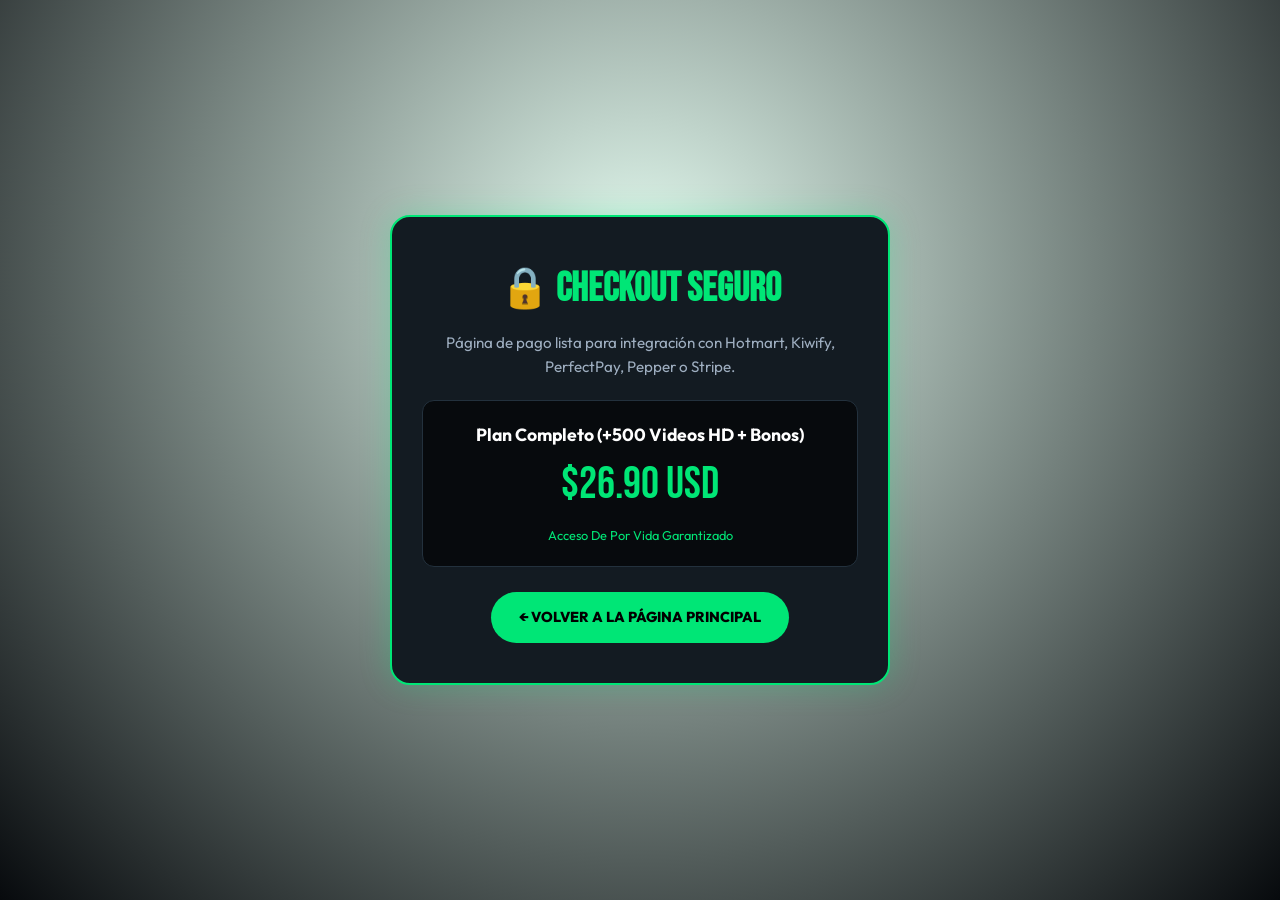
==== checkout/index.html @ fd40225d "Add files via upload" ====
<!DOCTYPE html>
<html lang="es">
<head>
  <meta charset="UTF-8">
  <meta name="viewport" content="width=device-width, initial-scale=1.0">
  <title>Checkout Seguro — Entrenamiento con Ligas Elásticas</title>
  <link rel="stylesheet" href="../styles.css">
  <style>
    body {
      display: flex;
      align-items: center;
      justify-content: center;
      min-height: 100vh;
      background: radial-gradient(circle at 50% 30%, rgba(0, 230, 118, 0.1) 0%, #070a0d 100%);
      padding: 20px;
    }
    .checkout-box {
      background: #131b22;
      border: 2px solid #00e676;
      border-radius: 20px;
      padding: 40px 30px;
      max-width: 500px;
      width: 100%;
      text-align: center;
      box-shadow: 0 0 30px rgba(0, 230, 118, 0.25);
    }
    .checkout-box h1 {
      font-family: 'Bebas Neue', sans-serif;
      font-size: 2.5rem;
      color: #00e676;
      margin-bottom: 10px;
    }
    .checkout-box p {
      color: #9eaec0;
      font-size: 0.95rem;
      margin-bottom: 20px;
    }
    .plan-info {
      background: #070a0d;
      padding: 20px;
      border-radius: 12px;
      border: 1px solid #23313d;
      margin-bottom: 25px;
    }
    .plan-title {
      font-weight: 700;
      color: #fff;
      font-size: 1.1rem;
    }
    .plan-price {
      font-family: 'Bebas Neue', sans-serif;
      font-size: 2.8rem;
      color: #00e676;
    }
    .back-btn {
      display: inline-block;
      background: #00e676;
      color: #000;
      font-weight: 800;
      padding: 14px 28px;
      border-radius: 30px;
      text-decoration: none;
      text-transform: uppercase;
      font-size: 0.9rem;
    }
  </style>
</head>
<body>
  <div class="checkout-box">
    <h1>🔒 Checkout Seguro</h1>
    <p>Página de pago lista para integración con Hotmart, Kiwify, PerfectPay, Pepper o Stripe.</p>
    
    <div class="plan-info">
      <div class="plan-title" id="displayPlan">Plan Seleccionado</div>
      <div class="plan-price" id="displayPrice">$ --</div>
      <div style="font-size: 0.8rem; color: #00e676; margin-top: 5px;">Acceso De Por Vida Garantizado</div>
    </div>

    <a href="../index.html" class="back-btn">← Volver a la Página Principal</a>
  </div>

  <script>
    const params = new URLSearchParams(window.location.search);
    const plan = params.get('plan') || 'completo';
    const price = params.get('price') || '26.90';
    
    const displayPlan = document.getElementById('displayPlan');
    const displayPrice = document.getElementById('displayPrice');
    
    if (plan === 'basico') {
      displayPlan.textContent = 'Plan Básico (100 Ejercicios PDF)';
    } else if (plan === 'completo_promo') {
      displayPlan.textContent = 'Plan Completo Promo (+500 Videos HD + Bonos)';
    } else {
      displayPlan.textContent = 'Plan Completo (+500 Videos HD + Bonos)';
    }
    
    displayPrice.textContent = `$${price} USD`;
  </script>
</body>
</html>
---- styles.css ----
/* ==========================================================================
   TREINOS COM ELÁSTICO - STYLESHEET
   Estilo moderno, alta conversão, responsivo & VSL 9:16
   ========================================================================== */

@import url('https://fonts.googleapis.com/css2?family=Bebas+Neue&family=Outfit:wght@300;400;500;600;700;800;900&display=swap');

:root {
  --neon-green: #00e676;
  --neon-green-glow: rgba(0, 230, 118, 0.4);
  --neon-green-dark: #00b359;
  --dark-bg: #070a0d;
  --dark-bg-alt: #0d1318;
  --card-bg: #131b22;
  --card-bg-hover: #1a252f;
  --border-color: #23313d;
  --border-highlight: #00e676;
  --text-primary: #ffffff;
  --text-secondary: #9eaec0;
  --accent-orange: #ff6b35;
  --accent-orange-glow: rgba(255, 107, 53, 0.4);
  --gradient-urgency: linear-gradient(90deg, #094736 0%, #00e676 100%);
  --gradient-cta: linear-gradient(135deg, #00e676 0%, #00b359 100%);
  --radius-sm: 8px;
  --radius-md: 16px;
  --radius-lg: 24px;
  --shadow-main: 0 10px 30px rgba(0, 0, 0, 0.5);
  --shadow-neon: 0 0 30px rgba(0, 230, 118, 0.25);
  --transition-fast: 0.2s ease;
  --transition-normal: 0.3s cubic-bezier(0.4, 0, 0.2, 1);
}

/* RESET & BASE */
*, *::before, *::after {
  margin: 0;
  padding: 0;
  box-sizing: border-box;
}

html {
  scroll-behavior: smooth;
  font-size: 16px;
  -webkit-font-smoothing: antialiased;
}

body {
  font-family: 'Outfit', sans-serif;
  background-color: var(--dark-bg);
  color: var(--text-primary);
  line-height: 1.6;
  overflow-x: hidden;
}

img, video {
  max-width: 100%;
  height: auto;
  display: block;
}

a {
  color: inherit;
  text-decoration: none;
}

button {
  font-family: inherit;
  cursor: pointer;
}

.container {
  width: 100%;
  max-width: 1200px;
  margin: 0 auto;
  padding: 0 20px;
}

/* ==========================================================================
   BARRA DE URGÊNCIA STICKY
   ========================================================================== */
.urgency-bar {
  position: sticky;
  top: 0;
  z-index: 100;
  background: var(--gradient-urgency);
  color: #000;
  padding: 10px 16px;
  text-align: center;
  font-weight: 700;
  font-size: 0.9rem;
  letter-spacing: 0.3px;
  box-shadow: 0 4px 20px rgba(0, 230, 118, 0.25);
  display: flex;
  align-items: center;
  justify-content: center;
  gap: 8px;
  animation: urgencyPulse 2.5s infinite alternate;
}

@keyframes urgencyPulse {
  0% { opacity: 0.95; filter: brightness(1); }
  100% { opacity: 1; filter: brightness(1.15); }
}

.urgency-bar span strong {
  background: #000;
  color: var(--neon-green);
  padding: 2px 8px;
  border-radius: 4px;
  font-size: 0.85rem;
  margin: 0 4px;
  display: inline-block;
}

/* ==========================================================================
   SEÇÃO HERO & VSL 9:16 (ÁREA SUPERIOR)
   ========================================================================== */
.hero {
  padding: 40px 0 60px;
  position: relative;
  background: radial-gradient(circle at 50% 20%, rgba(0, 230, 118, 0.08) 0%, transparent 70%);
}

.hero-wrapper {
  display: flex;
  flex-direction: column;
  align-items: center;
  text-align: center;
  max-width: 900px;
  margin: 0 auto;
}

.hero-badge {
  display: inline-flex;
  align-items: center;
  gap: 6px;
  background: var(--accent-orange);
  color: #000;
  padding: 6px 16px;
  border-radius: 50px;
  font-size: 0.8rem;
  font-weight: 800;
  letter-spacing: 1.5px;
  text-transform: uppercase;
  margin-bottom: 20px;
  box-shadow: 0 0 15px var(--accent-orange-glow);
}

.hero h1 {
  font-family: 'Bebas Neue', cursive, sans-serif;
  font-size: clamp(2.5rem, 6vw, 4.5rem);
  line-height: 1.05;
  letter-spacing: 1px;
  margin-bottom: 16px;
  background: linear-gradient(180deg, #ffffff 0%, #d1d8e0 100%);
  -webkit-background-clip: text;
  -webkit-text-fill-color: transparent;
}

.hero h1 span.highlight {
  background: linear-gradient(90deg, #00e676 0%, #33ff99 100%);
  -webkit-background-clip: text;
  -webkit-text-fill-color: transparent;
  display: inline;
}

.hero-subtitle {
  font-size: clamp(1rem, 2.5vw, 1.25rem);
  color: var(--text-secondary);
  max-width: 750px;
  margin-bottom: 35px;
  line-height: 1.7;
}

/* CONTAINER VSL 9:16 VERTICAL */
.vsl-916-section {
  width: 100%;
  max-width: 400px;
  margin: 0 auto 35px;
  position: relative;
}

.vsl-header-badge {
  display: flex;
  align-items: center;
  justify-content: center;
  gap: 8px;
  font-size: 0.85rem;
  font-weight: 700;
  color: var(--neon-green);
  text-transform: uppercase;
  letter-spacing: 1px;
  margin-bottom: 12px;
  background: rgba(0, 230, 118, 0.1);
  padding: 6px 14px;
  border-radius: 30px;
  border: 1px solid rgba(0, 230, 118, 0.25);
  width: fit-content;
  margin-left: auto;
  margin-right: auto;
}

.vsl-header-badge .pulse-icon {
  width: 8px;
  height: 8px;
  background-color: var(--neon-green);
  border-radius: 50%;
  box-shadow: 0 0 10px var(--neon-green);
  animation: blink 1.2s infinite;
}

@keyframes blink {
  0%, 100% { opacity: 1; transform: scale(1); }
  50% { opacity: 0.3; transform: scale(0.8); }
}

.vsl-frame-wrapper {
  position: relative;
  width: 100%;
  background: #000;
  border-radius: var(--radius-md);
  overflow: hidden;
  border: 3px solid var(--neon-green);
  box-shadow: 0 15px 50px rgba(0, 230, 118, 0.3), 0 0 20px rgba(0, 0, 0, 0.8);
  transition: transform 0.3s ease, box-shadow 0.3s ease;
}

.vsl-frame-wrapper:hover {
  transform: translateY(-2px);
  box-shadow: 0 20px 60px rgba(0, 230, 118, 0.4);
}

.vsl-frame-wrapper iframe,
.vsl-frame-wrapper video {
  position: absolute;
  top: 0;
  left: 0;
  width: 100%;
  height: 100%;
  object-fit: cover;
  border: none;
}

/* OVERLAY VSL PLACEHOLDER SE NÃO HOUVER VÍDEO EMBED */
.vsl-placeholder-overlay {
  position: absolute;
  inset: 0;
  background: linear-gradient(180deg, rgba(0, 0, 0, 0.3) 0%, rgba(7, 10, 13, 0.85) 100%),
              url('https://metodotreino.com/wp-content/uploads/2026/03/bonus-1-DiQcJpWj.jpg') center/cover no-repeat;
  display: flex;
  flex-direction: column;
  align-items: center;
  justify-content: center;
  padding: 30px 20px;
  text-align: center;
  z-index: 5;
  cursor: pointer;
  transition: opacity 0.3s ease;
}

.vsl-placeholder-overlay.hidden {
  display: none;
}

.play-btn-pulse {
  width: 80px;
  height: 80px;
  background: var(--neon-green);
  border-radius: 50%;
  display: flex;
  align-items: center;
  justify-content: center;
  color: #000;
  font-size: 2rem;
  margin-bottom: 20px;
  box-shadow: 0 0 0 0 rgba(0, 230, 118, 0.6);
  animation: pulseBtn 1.8s infinite;
  transition: transform 0.2s ease;
}

.vsl-placeholder-overlay:hover .play-btn-pulse {
  transform: scale(1.1);
}

@keyframes pulseBtn {
  0% { box-shadow: 0 0 0 0 rgba(0, 230, 118, 0.7); }
  70% { box-shadow: 0 0 0 25px rgba(0, 230, 118, 0); }
  100% { box-shadow: 0 0 0 0 rgba(0, 230, 118, 0); }
}

.vsl-placeholder-title {
  font-family: 'Bebas Neue', sans-serif;
  font-size: 1.8rem;
  color: #fff;
  line-height: 1.2;
  margin-bottom: 8px;
  text-shadow: 0 2px 10px rgba(0,0,0,0.8);
}

.vsl-placeholder-sub {
  font-size: 0.85rem;
  color: var(--neon-green);
  font-weight: 600;
  background: rgba(0, 0, 0, 0.7);
  padding: 6px 14px;
  border-radius: 20px;
  border: 1px solid rgba(0, 230, 118, 0.3);
}

/* BOTÃO DE CTA PRINCIPAL */
.cta-button {
  display: inline-flex;
  align-items: center;
  justify-content: center;
  gap: 10px;
  background: var(--gradient-cta);
  color: #000;
  padding: 18px 42px;
  font-size: 1.15rem;
  font-weight: 800;
  text-transform: uppercase;
  letter-spacing: 1px;
  border-radius: 50px;
  border: none;
  box-shadow: 0 10px 30px rgba(0, 230, 118, 0.35);
  transition: var(--transition-normal);
  position: relative;
  overflow: hidden;
  text-decoration: none;
  width: 100%;
  max-width: 480px;
}

.cta-button::before {
  content: '';
  position: absolute;
  top: -50%;
  left: -50%;
  width: 200%;
  height: 200%;
  background: rgba(255, 255, 255, 0.2);
  transform: rotate(45deg) translateY(-100%);
  transition: transform 0.6s ease;
}

.cta-button:hover::before {
  transform: rotate(45deg) translateY(100%);
}

.cta-button:hover {
  transform: translateY(-4px) scale(1.02);
  box-shadow: 0 15px 40px rgba(0, 230, 118, 0.5);
  color: #000;
}

.cta-button .icon {
  font-size: 1.3rem;
  transition: transform 0.2s ease;
}

.cta-button:hover .icon {
  transform: translateX(4px);
}

/* PROVA SOCIAL STATS */
.social-proof-bar {
  margin-top: 50px;
  padding-top: 30px;
  border-top: 1px solid var(--border-color);
  display: grid;
  grid-template-columns: repeat(3, 1fr);
  gap: 20px;
  width: 100%;
}

.proof-item {
  display: flex;
  flex-direction: column;
  align-items: center;
}

.proof-number {
  font-family: 'Bebas Neue', sans-serif;
  font-size: 2.5rem;
  color: var(--neon-green);
  line-height: 1;
  margin-bottom: 4px;
}

.proof-label {
  font-size: 0.85rem;
  color: var(--text-secondary);
  font-weight: 500;
}

/* ==========================================================================
   SEÇÃO O QUE VOCÊ RECEBE / BÔNUS
   ========================================================================== */
.bonus-section {
  padding: 80px 0;
  background: var(--dark-bg-alt);
  border-top: 1px solid var(--border-color);
  border-bottom: 1px solid var(--border-color);
}

.section-title {
  font-family: 'Bebas Neue', sans-serif;
  font-size: clamp(2.2rem, 4vw, 3.2rem);
  text-align: center;
  margin-bottom: 12px;
  letter-spacing: 1px;
}

.section-subtitle {
  text-align: center;
  color: var(--text-secondary);
  max-width: 650px;
  margin: 0 auto 50px;
  font-size: 1.05rem;
}

.bonus-grid {
  display: grid;
  grid-template-columns: repeat(auto-fit, minmax(300px, 1fr));
  gap: 30px;
}

.bonus-card {
  background: var(--card-bg);
  border: 1px solid var(--border-color);
  border-radius: var(--radius-md);
  overflow: hidden;
  transition: var(--transition-normal);
  display: flex;
  flex-direction: column;
  position: relative;
}

.bonus-card:hover {
  border-color: var(--neon-green);
  transform: translateY(-8px);
  box-shadow: var(--shadow-neon);
}

.bonus-card-img {
  width: 100%;
  aspect-ratio: 1;
  overflow: hidden;
  position: relative;
  background: #000;
}

.bonus-card-img img {
  width: 100%;
  height: 100%;
  object-fit: cover;
  transition: transform 0.5s ease;
}

.bonus-card:hover .bonus-card-img img {
  transform: scale(1.06);
}

.bonus-tag {
  position: absolute;
  top: 12px;
  left: 12px;
  background: rgba(7, 10, 13, 0.85);
  color: var(--neon-green);
  padding: 4px 12px;
  border-radius: 20px;
  font-size: 0.75rem;
  font-weight: 700;
  border: 1px solid rgba(0, 230, 118, 0.3);
  backdrop-filter: blur(5px);
}

.bonus-card-content {
  padding: 24px;
  display: flex;
  flex-direction: column;
  flex-grow: 1;
}

.bonus-card-title {
  font-size: 1.2rem;
  font-weight: 700;
  color: var(--neon-green);
  margin-bottom: 8px;
}

.bonus-card-desc {
  font-size: 0.95rem;
  color: var(--text-secondary);
  line-height: 1.6;
}

/* ==========================================================================
   SEÇÃO DEPOIMENTOS EM VÍDEO (CARROSSEL)
   ========================================================================== */
.testimonials-section {
  padding: 80px 0;
}

.carousel-wrapper {
  position: relative;
  width: 100%;
  margin-top: 40px;
}

.carousel-container {
  display: flex;
  justify-content: center;
  gap: 24px;
  overflow-x: auto;
  scroll-behavior: smooth;
  scroll-snap-type: x mandatory;
  padding: 10px 5px 30px;
  -webkit-overflow-scrolling: touch;
}

.carousel-container::-webkit-scrollbar {
  height: 8px;
}

.carousel-container::-webkit-scrollbar-track {
  background: var(--dark-bg-alt);
  border-radius: 10px;
}

.carousel-container::-webkit-scrollbar-thumb {
  background: var(--neon-green);
  border-radius: 10px;
}

.testimonial-card {
  flex: 0 0 280px;
  scroll-snap-align: start;
  border-radius: var(--radius-md);
  overflow: hidden;
  border: 2px solid var(--border-color);
  background: var(--card-bg);
  box-shadow: 0 10px 30px rgba(0, 0, 0, 0.4);
  transition: var(--transition-normal);
  position: relative;
}

.testimonial-card:hover {
  border-color: var(--neon-green);
  transform: translateY(-5px);
  box-shadow: 0 15px 40px rgba(0, 230, 118, 0.25);
}

.testimonial-card video,
.testimonial-card iframe {
  width: 100%;
  background: #000;
  display: block;
}

/* CONTROLES DO CARROSSEL */
.carousel-btn {
  position: absolute;
  top: 45%;
  transform: translateY(-50%);
  width: 48px;
  height: 48px;
  background: rgba(19, 27, 34, 0.9);
  border: 1px solid var(--neon-green);
  color: var(--neon-green);
  border-radius: 50%;
  display: flex;
  align-items: center;
  justify-content: center;
  font-size: 1.2rem;
  cursor: pointer;
  z-index: 10;
  transition: var(--transition-fast);
  box-shadow: 0 4px 15px rgba(0,0,0,0.5);
}

.carousel-btn:hover {
  background: var(--neon-green);
  color: #000;
  box-shadow: 0 0 20px var(--neon-green-glow);
}

.carousel-btn.prev { left: -15px; }
.carousel-btn.next { right: -15px; }

/* ==========================================================================
   SEÇÃO DE OFERTAS / PLANOS DE PREÇO
   ========================================================================== */
.pricing-section {
  padding: 80px 0;
  background: var(--dark-bg-alt);
  border-top: 1px solid var(--border-color);
}

.pricing-grid {
  display: grid;
  grid-template-columns: repeat(auto-fit, minmax(320px, 1fr));
  gap: 30px;
  max-width: 950px;
  margin: 0 auto 60px;
  align-items: stretch;
}

.pricing-card {
  background: var(--card-bg);
  border: 2px solid var(--border-color);
  border-radius: var(--radius-lg);
  padding: 40px 30px;
  display: flex;
  flex-direction: column;
  text-align: center;
  position: relative;
  transition: var(--transition-normal);
}

.pricing-card:hover {
  border-color: var(--neon-green);
  transform: translateY(-8px);
  box-shadow: var(--shadow-neon);
}

.pricing-card.featured {
  border-color: var(--neon-green);
  background: linear-gradient(180deg, rgba(0, 230, 118, 0.06) 0%, var(--card-bg) 100%);
  transform: scale(1.03);
}

.pricing-card.featured:hover {
  transform: scale(1.05) translateY(-8px);
}

.pricing-badge {
  position: absolute;
  top: -16px;
  left: 50%;
  transform: translateX(-50%);
  background: var(--accent-orange);
  color: #000;
  padding: 6px 20px;
  border-radius: 30px;
  font-size: 0.75rem;
  font-weight: 800;
  letter-spacing: 1px;
  text-transform: uppercase;
}

.pricing-badge.featured {
  background: var(--neon-green);
  color: #000;
  box-shadow: 0 0 15px var(--neon-green-glow);
}

.pricing-plan-name {
  font-family: 'Bebas Neue', sans-serif;
  font-size: 2.2rem;
  margin: 15px 0 10px;
  letter-spacing: 1px;
}

.pricing-price {
  font-family: 'Bebas Neue', sans-serif;
  font-size: 3.5rem;
  color: var(--neon-green);
  line-height: 1;
  margin-bottom: 6px;
}

.pricing-original-price {
  font-size: 0.95rem;
  color: var(--text-secondary);
  text-decoration: line-through;
  margin-bottom: 25px;
}

.pricing-features {
  text-align: left;
  border: 1px solid var(--border-color);
  border-radius: var(--radius-sm);
  padding: 24px;
  margin-bottom: 30px;
  flex-grow: 1;
  background: rgba(7, 10, 13, 0.4);
}

.feature-item {
  display: flex;
  align-items: flex-start;
  gap: 12px;
  font-size: 0.95rem;
  margin-bottom: 14px;
  color: var(--text-primary);
}

.feature-item:last-child {
  margin-bottom: 0;
}

.feature-icon {
  color: var(--neon-green);
  font-weight: 800;
  font-size: 1.1rem;
  flex-shrink: 0;
  margin-top: 1px;
}

.pricing-cta {
  width: 100%;
  background: var(--neon-green);
  color: #000;
  padding: 16px 20px;
  font-size: 1rem;
  font-weight: 800;
  border: none;
  border-radius: 50px;
  text-transform: uppercase;
  letter-spacing: 1px;
  transition: var(--transition-normal);
  box-shadow: 0 8px 25px rgba(0, 230, 118, 0.3);
}

.pricing-cta:hover {
  transform: translateY(-2px);
  box-shadow: 0 12px 35px rgba(0, 230, 118, 0.5);
  background: #33ff99;
}

.guarantee-box {
  display: flex;
  align-items: center;
  justify-content: center;
  gap: 8px;
  margin-top: 18px;
  padding: 10px 14px;
  border: 1px solid rgba(0, 230, 118, 0.3);
  border-radius: var(--radius-sm);
  background: rgba(0, 230, 118, 0.06);
  font-size: 0.8rem;
  font-weight: 700;
  color: var(--neon-green);
  text-transform: uppercase;
  letter-spacing: 0.5px;
}

/* IMAGEM PACOTES E SELO */
.bundle-image-box {
  text-align: center;
  max-width: 600px;
  margin: 40px auto 50px;
}

.security-seal-box {
  text-align: center;
  padding-top: 40px;
  border-top: 1px solid var(--border-color);
}

.security-seal-box p {
  font-size: 0.9rem;
  color: var(--text-secondary);
  margin-bottom: 15px;
}

.security-seal-box img {
  max-width: 160px;
  margin: 0 auto;
}

/* ==========================================================================
   SEÇÃO FAQS
   ========================================================================== */
.faq-section {
  padding: 80px 0;
}

.faq-container {
  max-width: 850px;
  margin: 0 auto;
}

.faq-item {
  background: var(--card-bg);
  border: 1px solid var(--border-color);
  border-radius: var(--radius-sm);
  margin-bottom: 16px;
  overflow: hidden;
  transition: var(--transition-fast);
}

.faq-item:hover {
  border-color: rgba(0, 230, 118, 0.4);
}

.faq-question {
  padding: 22px 26px;
  cursor: pointer;
  display: flex;
  justify-content: space-between;
  align-items: center;
  font-weight: 600;
  font-size: 1.05rem;
  user-select: none;
}

.faq-icon {
  font-size: 1rem;
  color: var(--neon-green);
  transition: transform 0.3s ease;
}

.faq-item.active .faq-icon {
  transform: rotate(180deg);
}

.faq-answer {
  max-height: 0;
  overflow: hidden;
  transition: max-height 0.3s cubic-bezier(0, 1, 0, 1), padding 0.3s ease;
  background: rgba(7, 10, 13, 0.5);
  padding: 0 26px;
}

.faq-item.active .faq-answer {
  max-height: 500px;
  padding: 0 26px 22px;
  transition: max-height 0.3s ease-in-out, padding 0.3s ease;
}

.faq-answer p {
  color: var(--text-secondary);
  font-size: 0.95rem;
  line-height: 1.7;
}

/* ==========================================================================
   UPSELL MODAL
   ========================================================================== */
.upsell-modal {
  display: none;
  position: fixed;
  inset: 0;
  z-index: 1000;
  background: rgba(0, 0, 0, 0.85);
  backdrop-filter: blur(8px);
  align-items: center;
  justify-content: center;
  padding: 20px;
  opacity: 0;
  transition: opacity 0.3s ease;
}

.upsell-modal.show {
  display: flex;
  opacity: 1;
}

.upsell-content {
  background: var(--card-bg);
  border: 2px solid var(--neon-green);
  border-radius: var(--radius-lg);
  padding: 35px 30px;
  max-width: 520px;
  width: 100%;
  position: relative;
  box-shadow: var(--shadow-neon);
  transform: translateY(20px);
  transition: transform 0.3s ease;
}

.upsell-modal.show .upsell-content {
  transform: translateY(0);
}

.upsell-close {
  position: absolute;
  top: 16px;
  right: 20px;
  background: none;
  border: none;
  font-size: 1.5rem;
  color: var(--text-secondary);
  cursor: pointer;
  transition: color 0.2s ease;
}

.upsell-close:hover {
  color: var(--neon-green);
}

.upsell-header {
  text-align: center;
  margin-bottom: 20px;
}

.upsell-header h2 {
  font-family: 'Bebas Neue', sans-serif;
  font-size: 2.2rem;
  color: var(--neon-green);
  margin-bottom: 4px;
}

.upsell-header p {
  color: var(--text-secondary);
  font-size: 0.95rem;
}

.upsell-price-box {
  text-align: center;
  background: rgba(0, 230, 118, 0.08);
  border: 1px dashed var(--neon-green);
  border-radius: var(--radius-sm);
  padding: 15px;
  margin-bottom: 25px;
}

.upsell-price-value {
  font-family: 'Bebas Neue', sans-serif;
  font-size: 3rem;
  color: var(--neon-green);
  line-height: 1;
}

.upsell-price-original {
  font-size: 0.85rem;
  color: var(--text-secondary);
  text-decoration: line-through;
}

.upsell-benefits {
  margin-bottom: 25px;
}

.upsell-benefits h3 {
  font-size: 0.9rem;
  text-transform: uppercase;
  letter-spacing: 1px;
  color: var(--text-secondary);
  margin-bottom: 12px;
}

.upsell-benefit-item {
  display: flex;
  align-items: center;
  gap: 10px;
  font-size: 0.9rem;
  margin-bottom: 8px;

}

.upsell-benefit-item span.check {
  color: var(--neon-green);
  font-weight: 800;
}

.upsell-actions {
  display: grid;
  grid-template-columns: 1fr 1fr;
  gap: 12px;
}

.upsell-btn-accept {
  background: var(--neon-green);
  color: #000;
  padding: 14px;
  border-radius: var(--radius-sm);
  border: none;
  font-weight: 800;
  font-size: 0.9rem;
  text-transform: uppercase;
  letter-spacing: 0.5px;
  transition: var(--transition-fast);
}

.upsell-btn-accept:hover {
  background: #33ff99;
  box-shadow: 0 0 20px var(--neon-green-glow);
}

.upsell-btn-decline {
  background: transparent;
  color: var(--text-secondary);
  padding: 14px;
  border-radius: var(--radius-sm);
  border: 1px solid var(--border-color);
  font-weight: 600;
  font-size: 0.85rem;
  text-transform: uppercase;
  transition: var(--transition-fast);
}

.upsell-btn-decline:hover {
  border-color: var(--text-secondary);
  color: #fff;
}

/* ==========================================================================
   FOOTER
   ========================================================================== */
footer {
  background: var(--dark-bg);
  border-top: 1px solid var(--border-color);
  padding: 40px 0;
  text-align: center;
  color: var(--text-secondary);
  font-size: 0.85rem;
}

footer p {
  margin-bottom: 10px;
}

footer a {
  color: var(--neon-green);
  transition: color 0.2s ease;
}

footer a:hover {
  text-decoration: underline;
}

/* ==========================================================================
   MEDIA QUERIES (RESPONSIVIDADE TOTAL)
   ========================================================================== */

/* Tablet & Telas Médias (max-width: 992px) */
@media (max-width: 992px) {
  .carousel-container {
    justify-content: flex-start;
  }
  .pricing-card.featured {
    transform: none;
  }
  .pricing-card.featured:hover {
    transform: translateY(-8px);
  }
  .carousel-btn {
    display: none; /* No touch usa swipe nativo */
  }
}

/* Mobile Devices (max-width: 768px) */
@media (max-width: 768px) {
  .urgency-bar {
    font-size: 0.8rem;
    padding: 8px 12px;
  }

  .hero {
    padding: 30px 0 40px;
  }

  .hero-badge {
    font-size: 0.7rem;
    padding: 4px 12px;
  }

  .hero-subtitle {
    font-size: 0.95rem;
    margin-bottom: 25px;
  }

  .vsl-916-section {
    max-width: 340px;
    margin-bottom: 25px;
  }
 
  .play-btn-pulse {
    width: 65px;
    height: 65px;
    font-size: 1.6rem;
  }

  .vsl-placeholder-title {
    font-size: 1.5rem;
  }

  .cta-button {
    padding: 16px 24px;
    font-size: 1rem;
    max-width: 100%;
  }

  .social-proof-bar {
    gap: 10px;
  }

  .proof-number {
    font-size: 1.8rem;
  }

  .proof-label {
    font-size: 0.75rem;
    text-align: center;
  }

  .bonus-grid {
    grid-template-columns: 1fr;
    gap: 20px;
  }

  .testimonial-card {
    flex: 0 0 240px;
  }

  .pricing-grid {
    grid-template-columns: 1fr;
    gap: 30px;
  }

  .pricing-card {
    padding: 30px 20px;
  }

  .pricing-price {
    font-size: 3rem;
  }

  .upsell-content {
    padding: 25px 18px;
  }

  .upsell-actions {
    grid-template-columns: 1fr;
  }
}

/* Mobile Pequeno (max-width: 480px) */
@media (max-width: 480px) {
  .container {
    padding: 0 15px;
  }

  .vsl-916-section {
    max-width: 300px;
  }

  .testimonial-card {
    flex: 0 0 220px;
  }
}
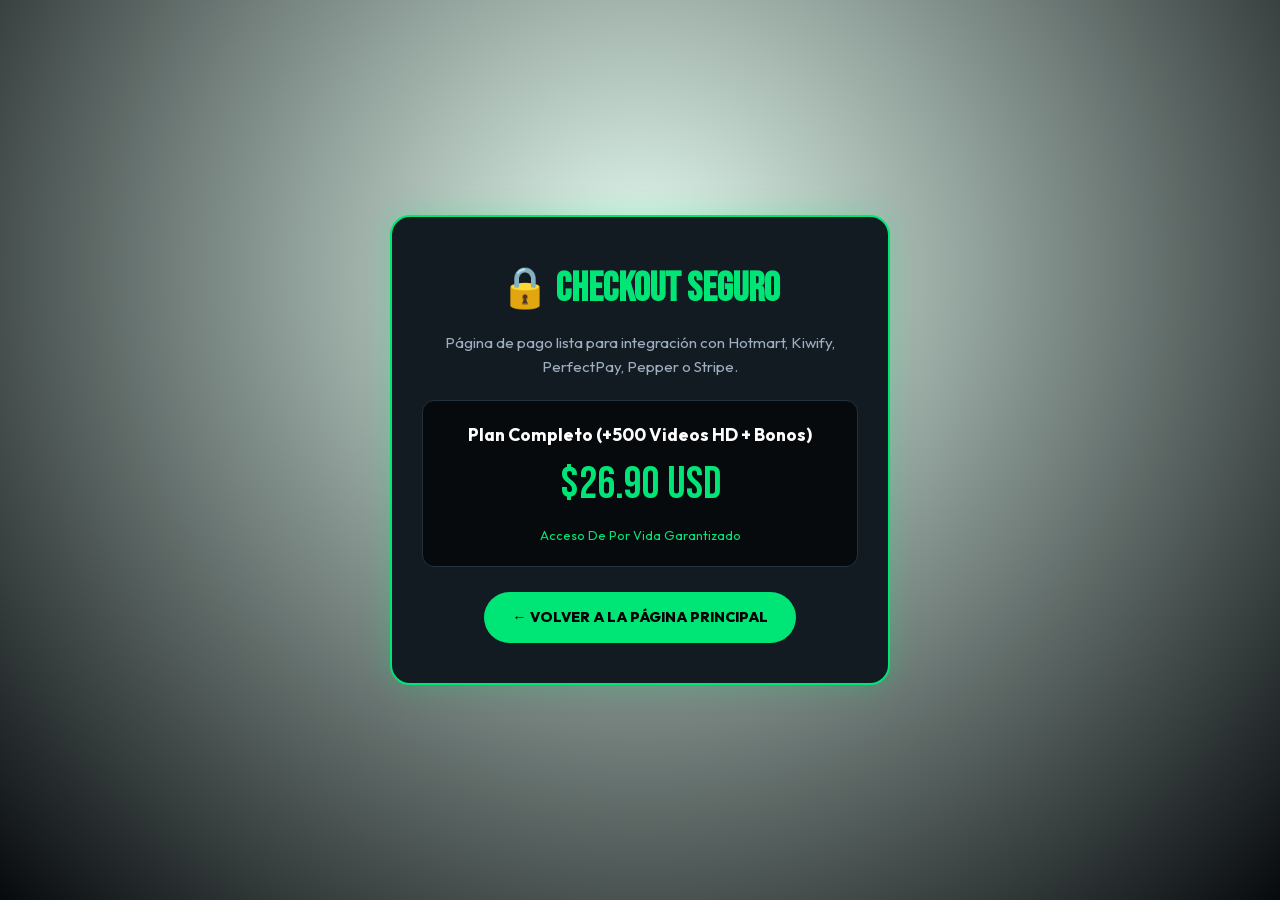
==== commit 2e5fc812: "Add files via upload" ====
--- a/checkout/index.html
+++ b/checkout/index.html
@@ -1,5 +1,6 @@
 <!DOCTYPE html>
 <html lang="es">
+
 <head>
   <meta charset="UTF-8">
   <meta name="viewport" content="width=device-width, initial-scale=1.0">
@@ -14,6 +15,7 @@
       background: radial-gradient(circle at 50% 30%, rgba(0, 230, 118, 0.1) 0%, #070a0d 100%);
       padding: 20px;
     }
+
     .checkout-box {
       background: #131b22;
       border: 2px solid #00e676;
@@ -24,17 +26,20 @@
       text-align: center;
       box-shadow: 0 0 30px rgba(0, 230, 118, 0.25);
     }
+
     .checkout-box h1 {
       font-family: 'Bebas Neue', sans-serif;
       font-size: 2.5rem;
       color: #00e676;
       margin-bottom: 10px;
     }
+
     .checkout-box p {
       color: #9eaec0;
       font-size: 0.95rem;
       margin-bottom: 20px;
     }
+
     .plan-info {
       background: #070a0d;
       padding: 20px;
@@ -42,16 +47,19 @@
       border: 1px solid #23313d;
       margin-bottom: 25px;
     }
+
     .plan-title {
       font-weight: 700;
       color: #fff;
       font-size: 1.1rem;
     }
+
     .plan-price {
       font-family: 'Bebas Neue', sans-serif;
       font-size: 2.8rem;
       color: #00e676;
     }
+
     .back-btn {
       display: inline-block;
       background: #00e676;
@@ -65,11 +73,12 @@
     }
   </style>
 </head>
+
 <body>
   <div class="checkout-box">
     <h1>🔒 Checkout Seguro</h1>
     <p>Página de pago lista para integración con Hotmart, Kiwify, PerfectPay, Pepper o Stripe.</p>
-    
+
     <div class="plan-info">
       <div class="plan-title" id="displayPlan">Plan Seleccionado</div>
       <div class="plan-price" id="displayPrice">$ --</div>
@@ -83,10 +92,10 @@
     const params = new URLSearchParams(window.location.search);
     const plan = params.get('plan') || 'completo';
     const price = params.get('price') || '26.90';
-    
+
     const displayPlan = document.getElementById('displayPlan');
     const displayPrice = document.getElementById('displayPrice');
-    
+
     if (plan === 'basico') {
       displayPlan.textContent = 'Plan Básico (100 Ejercicios PDF)';
     } else if (plan === 'completo_promo') {
@@ -94,8 +103,9 @@
     } else {
       displayPlan.textContent = 'Plan Completo (+500 Videos HD + Bonos)';
     }
-    
+
     displayPrice.textContent = `$${price} USD`;
   </script>
 </body>
-</html>
+
+</html>
--- a/styles.css
+++ b/styles.css
@@ -3,7 +3,150 @@
    Estilo moderno, alta conversão, responsivo & VSL 9:16
    ========================================================================== */
 
-@import url('https://fonts.googleapis.com/css2?family=Bebas+Neue&family=Outfit:wght@300;400;500;600;700;800;900&display=swap');
+/* FONTE NATIVA LOCAL (WOFF2) */
+@font-face {
+  font-family: 'Bebas Neue';
+  font-style: normal;
+  font-weight: 400;
+  font-display: swap;
+  src: url('fonts/bebas_neue-400-0.woff2') format('woff2');
+  unicode-range: U+0100-02BA, U+02BD-02C5, U+02C7-02CC, U+02CE-02D7, U+02DD-02FF, U+0304, U+0308, U+0329, U+1D00-1DBF, U+1E00-1E9F, U+1EF2-1EFF, U+2020, U+20A0-20AB, U+20AD-20C0, U+2113, U+2C60-2C7F, U+A720-A7FF;
+}
+
+@font-face {
+  font-family: 'Bebas Neue';
+  font-style: normal;
+  font-weight: 400;
+  font-display: swap;
+  src: url('fonts/bebas_neue-400-1.woff2') format('woff2');
+  unicode-range: U+0000-00FF, U+0131, U+0152-0153, U+02BB-02BC, U+02C6, U+02DA, U+02DC, U+0304, U+0308, U+0329, U+2000-206F, U+20AC, U+2122, U+2191, U+2193, U+2212, U+2215, U+FEFF, U+FFFD;
+}
+
+@font-face {
+  font-family: 'Outfit';
+  font-style: normal;
+  font-weight: 300;
+  font-display: swap;
+  src: url('fonts/outfit-300-2.woff2') format('woff2');
+  unicode-range: U+0100-02BA, U+02BD-02C5, U+02C7-02CC, U+02CE-02D7, U+02DD-02FF, U+0304, U+0308, U+0329, U+1D00-1DBF, U+1E00-1E9F, U+1EF2-1EFF, U+2020, U+20A0-20AB, U+20AD-20C0, U+2113, U+2C60-2C7F, U+A720-A7FF;
+}
+
+@font-face {
+  font-family: 'Outfit';
+  font-style: normal;
+  font-weight: 300;
+  font-display: swap;
+  src: url('fonts/outfit-300-3.woff2') format('woff2');
+  unicode-range: U+0000-00FF, U+0131, U+0152-0153, U+02BB-02BC, U+02C6, U+02DA, U+02DC, U+0304, U+0308, U+0329, U+2000-206F, U+20AC, U+2122, U+2191, U+2193, U+2212, U+2215, U+FEFF, U+FFFD;
+}
+
+@font-face {
+  font-family: 'Outfit';
+  font-style: normal;
+  font-weight: 400;
+  font-display: swap;
+  src: url('fonts/outfit-400-4.woff2') format('woff2');
+  unicode-range: U+0100-02BA, U+02BD-02C5, U+02C7-02CC, U+02CE-02D7, U+02DD-02FF, U+0304, U+0308, U+0329, U+1D00-1DBF, U+1E00-1E9F, U+1EF2-1EFF, U+2020, U+20A0-20AB, U+20AD-20C0, U+2113, U+2C60-2C7F, U+A720-A7FF;
+}
+
+@font-face {
+  font-family: 'Outfit';
+  font-style: normal;
+  font-weight: 400;
+  font-display: swap;
+  src: url('fonts/outfit-400-5.woff2') format('woff2');
+  unicode-range: U+0000-00FF, U+0131, U+0152-0153, U+02BB-02BC, U+02C6, U+02DA, U+02DC, U+0304, U+0308, U+0329, U+2000-206F, U+20AC, U+2122, U+2191, U+2193, U+2212, U+2215, U+FEFF, U+FFFD;
+}
+
+@font-face {
+  font-family: 'Outfit';
+  font-style: normal;
+  font-weight: 500;
+  font-display: swap;
+  src: url('fonts/outfit-500-6.woff2') format('woff2');
+  unicode-range: U+0100-02BA, U+02BD-02C5, U+02C7-02CC, U+02CE-02D7, U+02DD-02FF, U+0304, U+0308, U+0329, U+1D00-1DBF, U+1E00-1E9F, U+1EF2-1EFF, U+2020, U+20A0-20AB, U+20AD-20C0, U+2113, U+2C60-2C7F, U+A720-A7FF;
+}
+
+@font-face {
+  font-family: 'Outfit';
+  font-style: normal;
+  font-weight: 500;
+  font-display: swap;
+  src: url('fonts/outfit-500-7.woff2') format('woff2');
+  unicode-range: U+0000-00FF, U+0131, U+0152-0153, U+02BB-02BC, U+02C6, U+02DA, U+02DC, U+0304, U+0308, U+0329, U+2000-206F, U+20AC, U+2122, U+2191, U+2193, U+2212, U+2215, U+FEFF, U+FFFD;
+}
+
+@font-face {
+  font-family: 'Outfit';
+  font-style: normal;
+  font-weight: 600;
+  font-display: swap;
+  src: url('fonts/outfit-600-8.woff2') format('woff2');
+  unicode-range: U+0100-02BA, U+02BD-02C5, U+02C7-02CC, U+02CE-02D7, U+02DD-02FF, U+0304, U+0308, U+0329, U+1D00-1DBF, U+1E00-1E9F, U+1EF2-1EFF, U+2020, U+20A0-20AB, U+20AD-20C0, U+2113, U+2C60-2C7F, U+A720-A7FF;
+}
+
+@font-face {
+  font-family: 'Outfit';
+  font-style: normal;
+  font-weight: 600;
+  font-display: swap;
+  src: url('fonts/outfit-600-9.woff2') format('woff2');
+  unicode-range: U+0000-00FF, U+0131, U+0152-0153, U+02BB-02BC, U+02C6, U+02DA, U+02DC, U+0304, U+0308, U+0329, U+2000-206F, U+20AC, U+2122, U+2191, U+2193, U+2212, U+2215, U+FEFF, U+FFFD;
+}
+
+@font-face {
+  font-family: 'Outfit';
+  font-style: normal;
+  font-weight: 700;
+  font-display: swap;
+  src: url('fonts/outfit-700-10.woff2') format('woff2');
+  unicode-range: U+0100-02BA, U+02BD-02C5, U+02C7-02CC, U+02CE-02D7, U+02DD-02FF, U+0304, U+0308, U+0329, U+1D00-1DBF, U+1E00-1E9F, U+1EF2-1EFF, U+2020, U+20A0-20AB, U+20AD-20C0, U+2113, U+2C60-2C7F, U+A720-A7FF;
+}
+
+@font-face {
+  font-family: 'Outfit';
+  font-style: normal;
+  font-weight: 700;
+  font-display: swap;
+  src: url('fonts/outfit-700-11.woff2') format('woff2');
+  unicode-range: U+0000-00FF, U+0131, U+0152-0153, U+02BB-02BC, U+02C6, U+02DA, U+02DC, U+0304, U+0308, U+0329, U+2000-206F, U+20AC, U+2122, U+2191, U+2193, U+2212, U+2215, U+FEFF, U+FFFD;
+}
+
+@font-face {
+  font-family: 'Outfit';
+  font-style: normal;
+  font-weight: 800;
+  font-display: swap;
+  src: url('fonts/outfit-800-12.woff2') format('woff2');
+  unicode-range: U+0100-02BA, U+02BD-02C5, U+02C7-02CC, U+02CE-02D7, U+02DD-02FF, U+0304, U+0308, U+0329, U+1D00-1DBF, U+1E00-1E9F, U+1EF2-1EFF, U+2020, U+20A0-20AB, U+20AD-20C0, U+2113, U+2C60-2C7F, U+A720-A7FF;
+}
+
+@font-face {
+  font-family: 'Outfit';
+  font-style: normal;
+  font-weight: 800;
+  font-display: swap;
+  src: url('fonts/outfit-800-13.woff2') format('woff2');
+  unicode-range: U+0000-00FF, U+0131, U+0152-0153, U+02BB-02BC, U+02C6, U+02DA, U+02DC, U+0304, U+0308, U+0329, U+2000-206F, U+20AC, U+2122, U+2191, U+2193, U+2212, U+2215, U+FEFF, U+FFFD;
+}
+
+@font-face {
+  font-family: 'Outfit';
+  font-style: normal;
+  font-weight: 900;
+  font-display: swap;
+  src: url('fonts/outfit-900-14.woff2') format('woff2');
+  unicode-range: U+0100-02BA, U+02BD-02C5, U+02C7-02CC, U+02CE-02D7, U+02DD-02FF, U+0304, U+0308, U+0329, U+1D00-1DBF, U+1E00-1E9F, U+1EF2-1EFF, U+2020, U+20A0-20AB, U+20AD-20C0, U+2113, U+2C60-2C7F, U+A720-A7FF;
+}
+
+@font-face {
+  font-family: 'Outfit';
+  font-style: normal;
+  font-weight: 900;
+  font-display: swap;
+  src: url('fonts/outfit-900-15.woff2') format('woff2');
+  unicode-range: U+0000-00FF, U+0131, U+0152-0153, U+02BB-02BC, U+02C6, U+02DA, U+02DC, U+0304, U+0308, U+0329, U+2000-206F, U+20AC, U+2122, U+2191, U+2193, U+2212, U+2215, U+FEFF, U+FFFD;
+}
 
 :root {
   --neon-green: #00e676;
@@ -245,7 +388,7 @@
   position: absolute;
   inset: 0;
   background: linear-gradient(180deg, rgba(0, 0, 0, 0.3) 0%, rgba(7, 10, 13, 0.85) 100%),
-              url('https://metodotreino.com/wp-content/uploads/2026/03/bonus-1-DiQcJpWj.jpg') center/cover no-repeat;
+              url('images/bonus-1.webp') center/cover no-repeat;
   display: flex;
   flex-direction: column;
   align-items: center;
@@ -557,6 +700,65 @@
   display: block;
 }
 
+.testimonial-video-facade {
+  position: relative;
+  width: 100%;
+  aspect-ratio: 9 / 16;
+  background-size: cover;
+  background-position: center;
+  background-repeat: no-repeat;
+  display: flex;
+  flex-direction: column;
+  align-items: center;
+  justify-content: center;
+  gap: 14px;
+  cursor: pointer;
+  overflow: hidden;
+  transition: var(--transition-normal);
+}
+
+.testimonial-video-facade::before {
+  content: '';
+  position: absolute;
+  inset: 0;
+  background: linear-gradient(180deg, rgba(0, 0, 0, 0.25) 0%, rgba(7, 10, 13, 0.75) 100%);
+  z-index: 1;
+  transition: background 0.3s ease;
+}
+
+.testimonial-video-facade:hover::before {
+  background: linear-gradient(180deg, rgba(0, 0, 0, 0.1) 0%, rgba(7, 10, 13, 0.45) 100%);
+}
+
+.testimonial-video-facade .play-btn-pulse,
+.testimonial-play-label {
+  position: relative;
+  z-index: 2;
+}
+
+.testimonial-video-facade:hover .play-btn-pulse {
+  transform: scale(1.1);
+  box-shadow: 0 0 35px var(--neon-green-glow);
+}
+
+.testimonial-video-facade .play-btn-pulse {
+  position: relative;
+  transform: none;
+  margin: 0;
+  width: 60px;
+  height: 60px;
+  font-size: 1.5rem;
+}
+
+.testimonial-play-label {
+  font-size: 0.85rem;
+  font-weight: 700;
+  color: var(--neon-green);
+  text-transform: uppercase;
+  letter-spacing: 0.5px;
+  text-shadow: 0 2px 6px rgba(0, 0, 0, 0.8);
+}
+
 /* CONTROLES DO CARROSSEL */
 .carousel-btn {
   position: absolute;
@@ -1141,3 +1343,40 @@
     flex: 0 0 220px;
   }
 }
+
+/* FLOATING STICKY MOBILE CTA BAR */
+.mobile-sticky-cta {
+  position: fixed;
+  bottom: 0;
+  left: 0;
+  right: 0;
+  background: rgba(7, 10, 13, 0.95);
+  backdrop-filter: blur(10px);
+  -webkit-backdrop-filter: blur(10px);
+  border-top: 1px solid var(--neon-green);
+  padding: 10px 16px;
+  z-index: 999;
+  display: none;
+  box-shadow: 0 -5px 25px rgba(0, 230, 118, 0.25);
+}
+
+.mobile-sticky-cta button {
+  width: 100%;
+  padding: 14px;
+  background: var(--gradient-cta);
+  color: #000;
+  font-weight: 800;
+  font-size: 0.95rem;
+  border: none;
+  border-radius: var(--radius-sm);
+  cursor: pointer;
+  text-transform: uppercase;
+  letter-spacing: 0.5px;
+  box-shadow: 0 4px 15px var(--neon-green-glow);
+}
+
+@media (max-width: 768px) {
+  .mobile-sticky-cta {
+    display: block;
+  }
+}
